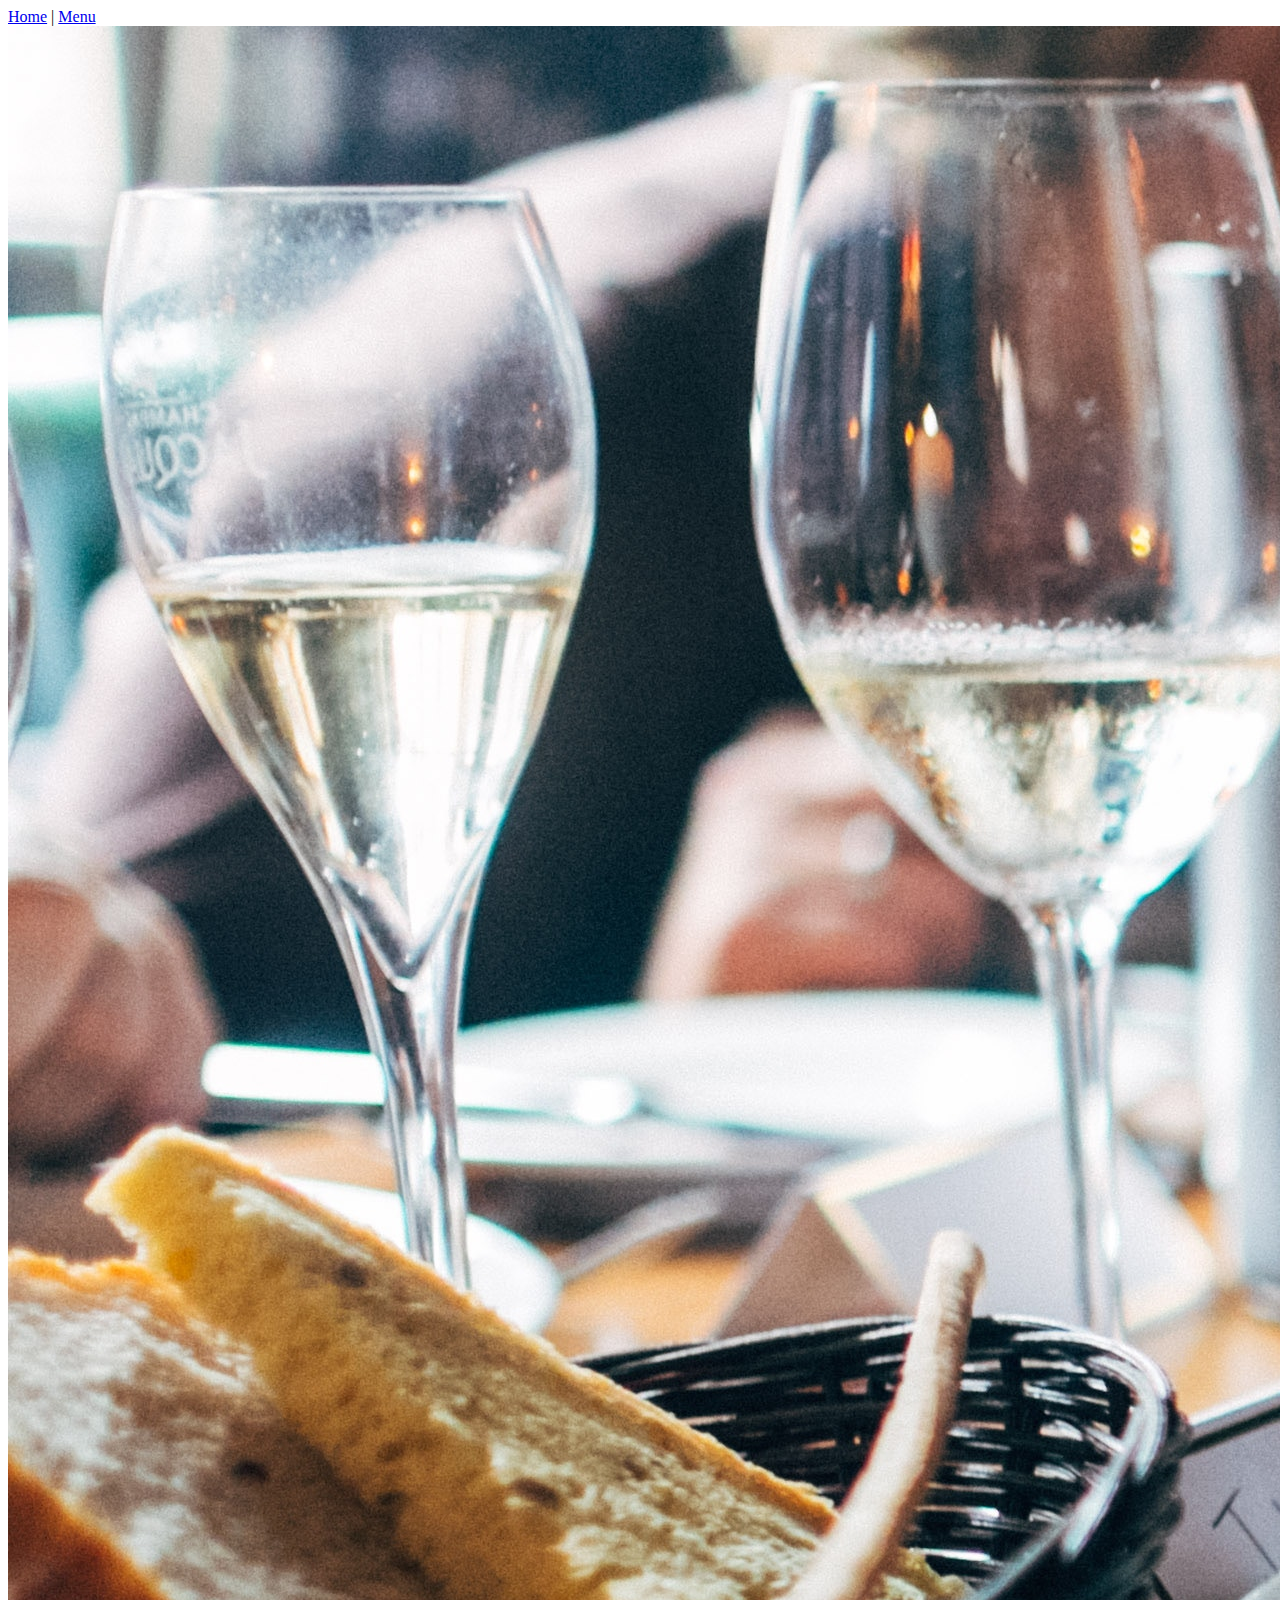
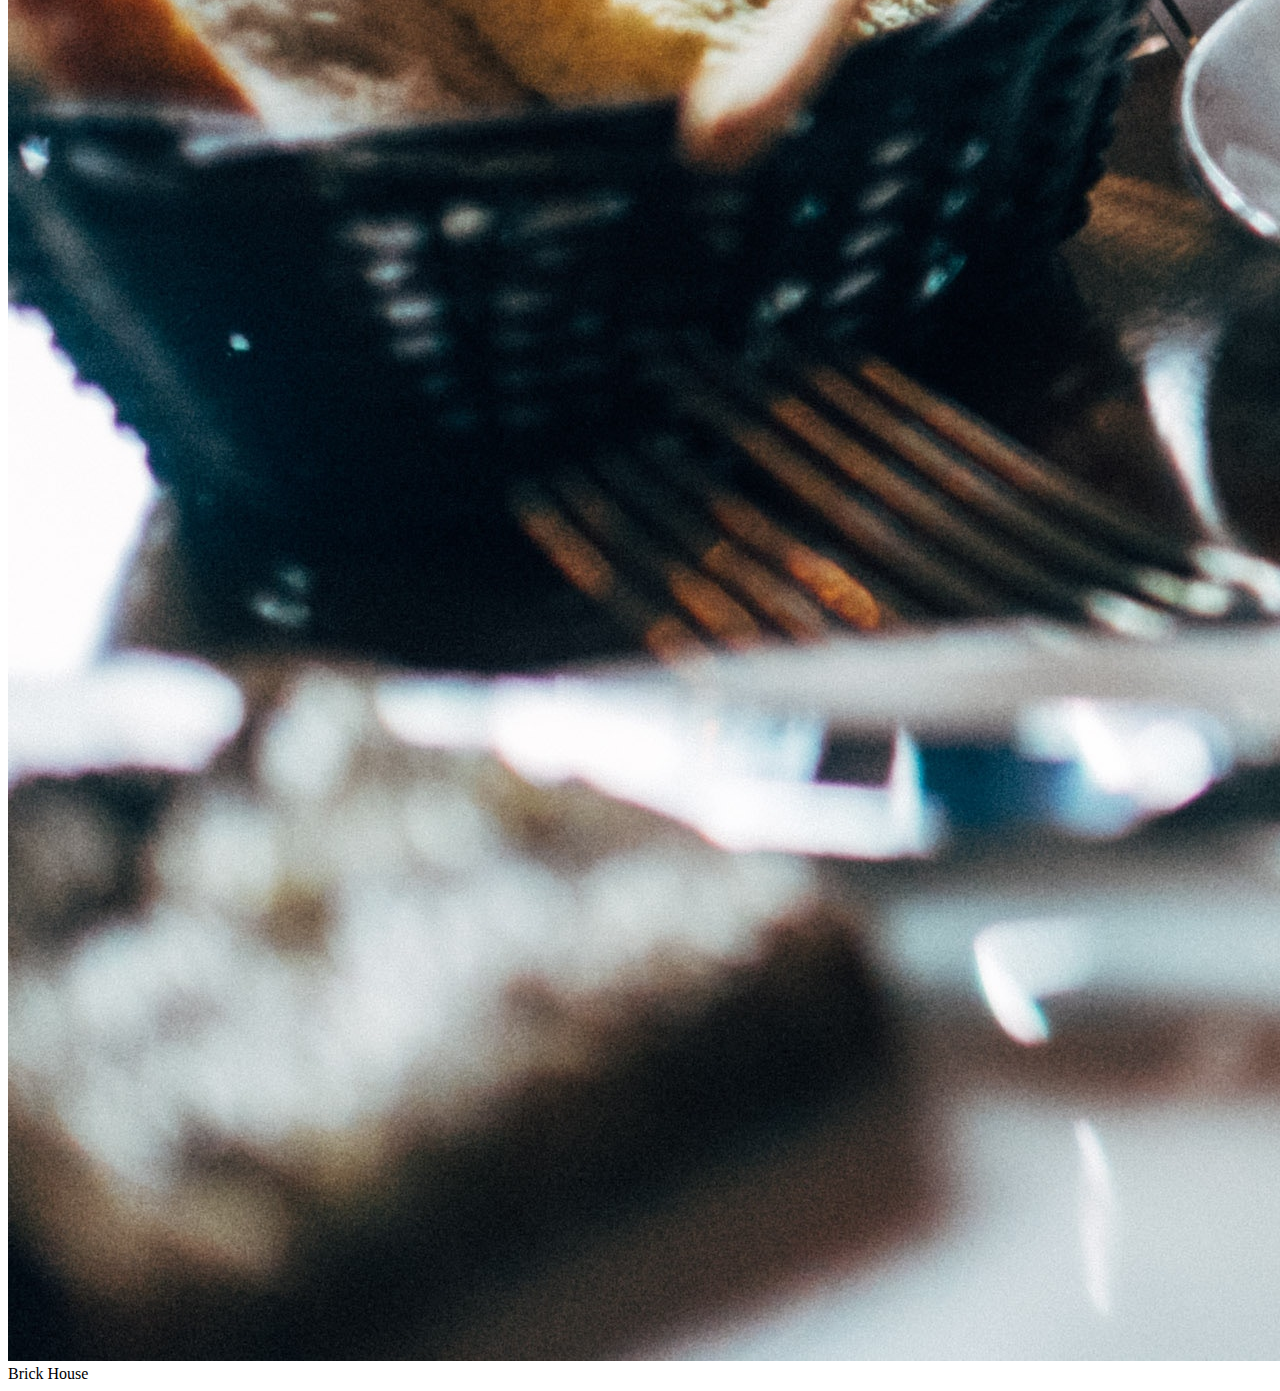
==== page1.html @ 40ca968d "changed image container" ====
<!DOCTYPE html>
<html>
<head>
  <title>
    About Us
  </title>

  <link href="https://fonts.googleapis.com/css?family=Amatic+SC" rel="stylesheet">
  <link href='css/style.css' rel='stylesheet' type='text/css'>

<div id="nav"><a href="index.html">Home</a> | <a href="page2.html">Menu</a> </div>

<div class="imagecontainer">
  <img src="images/jay-wennington-2065.jpg" alt="Brick House" style="width:100%:"/>
    <div class="centered">Brick House</div>
  </div>
</div>
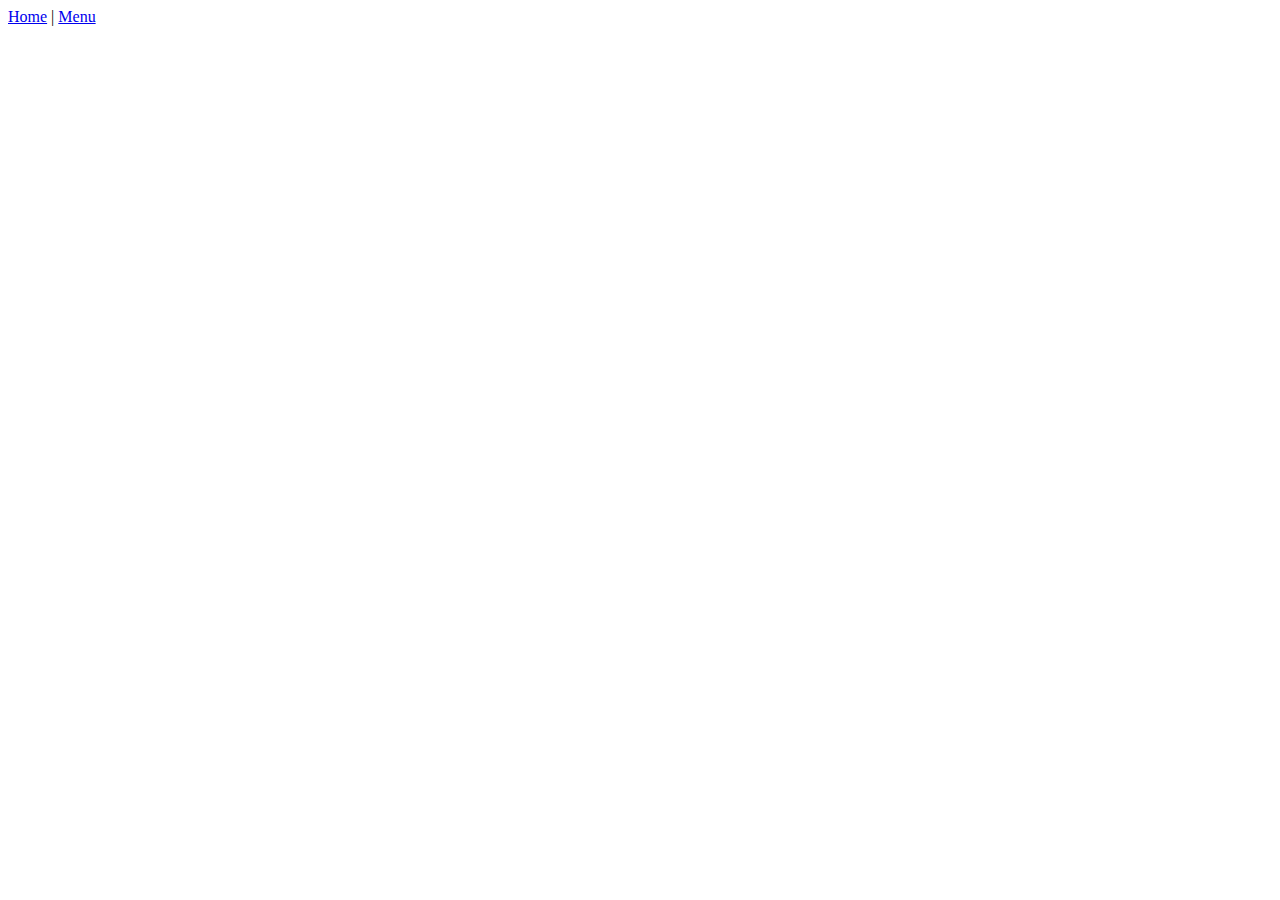
==== commit fa3b376b: "moved image to home page" ====
--- a/page1.html
+++ b/page1.html
@@ -9,9 +9,3 @@
   <link href='css/style.css' rel='stylesheet' type='text/css'>
 
 <div id="nav"><a href="index.html">Home</a> | <a href="page2.html">Menu</a> </div>
-
-<div class="imagecontainer">
-  <img src="images/jay-wennington-2065.jpg" alt="Brick House" style="width:100%:"/>
-    <div class="centered">Brick House</div>
-  </div>
-</div>
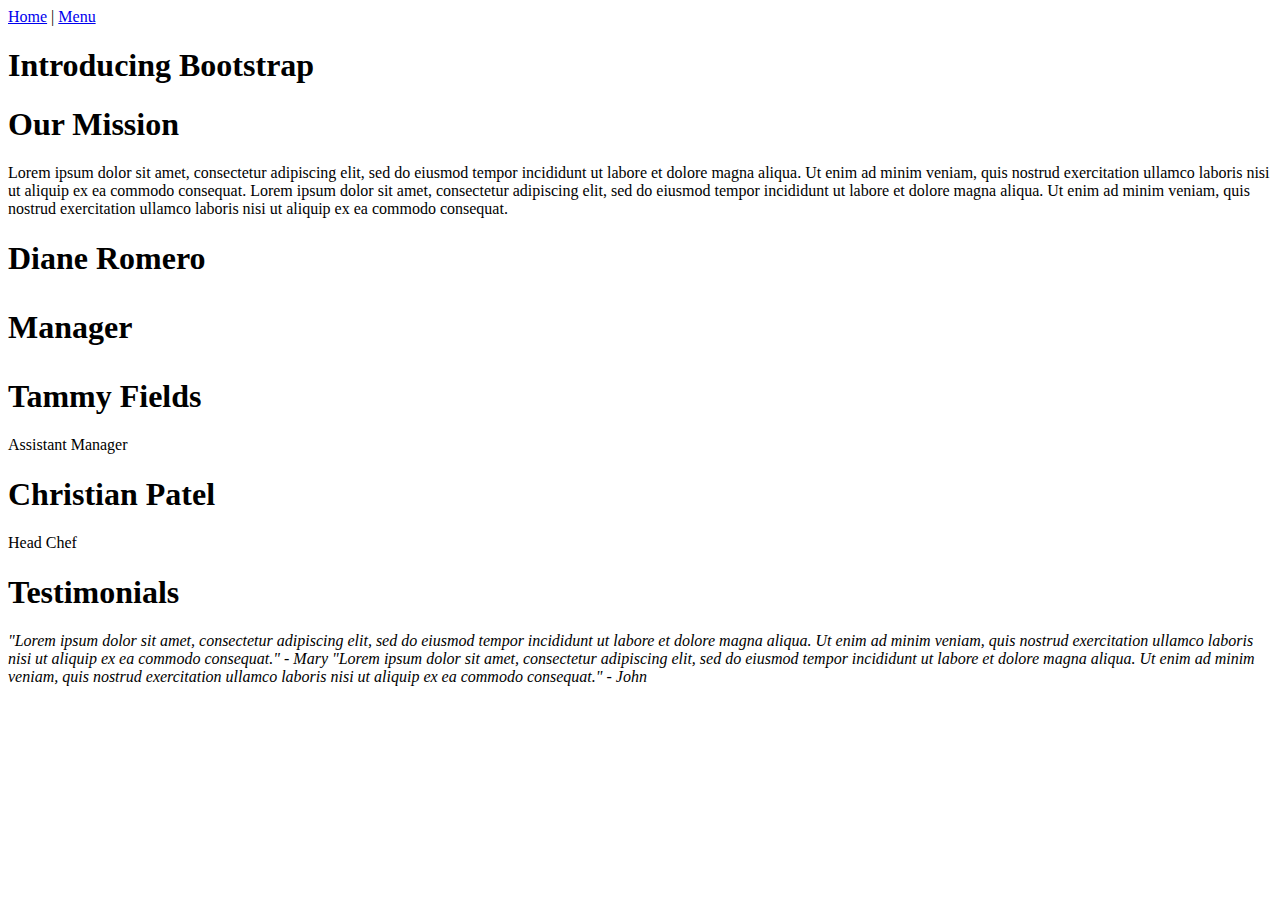
==== commit caac38d1: "added content" ====
--- a/page1.html
+++ b/page1.html
@@ -7,5 +7,40 @@
 
   <link href="https://fonts.googleapis.com/css?family=Amatic+SC" rel="stylesheet">
   <link href='css/style.css' rel='stylesheet' type='text/css'>
-
+</head>
 <div id="nav"><a href="index.html">Home</a> | <a href="page2.html">Menu</a> </div>
+<body>
+  <div class="container">
+      <div class="jumbotron text-center">
+        <h1>Introducing Bootstrap</h1>
+      </div>
+    </div>
+    <div class="container">
+        <div class="row">
+          <div class="col-lg-4">
+            <h1>Our Mission</h1>
+            <p>Lorem ipsum dolor sit amet, consectetur adipiscing elit, sed do eiusmod tempor incididunt ut labore et dolore magna aliqua. Ut enim ad minim veniam, quis nostrud exercitation ullamco laboris nisi ut aliquip ex ea commodo consequat. Lorem ipsum dolor sit amet, consectetur adipiscing elit, sed do eiusmod tempor incididunt ut labore et dolore magna aliqua. Ut enim ad minim veniam, quis nostrud exercitation ullamco laboris nisi ut aliquip ex ea commodo consequat.</p>
+          </div>
+        </div>
+      <div class="row">
+        <div class="col-sm-4">
+          <h1>Diane Romero<h1>
+            <p>Manager</p>
+        </div>
+        <div class="col-sm-4">
+          <h1>Tammy Fields</h1>
+            <p>Assistant Manager</p>
+          </div>
+        <div class="col-sm-4">
+          <h1>Christian Patel</h1>
+          <p>Head Chef</p>
+        </div>
+      </div>
+    <div class="row">
+      <div class="col-lg-4">
+        <h1>Testimonials</h1>
+        <p><em>"Lorem ipsum dolor sit amet, consectetur adipiscing elit, sed do eiusmod tempor incididunt ut labore et dolore magna aliqua. Ut enim ad minim veniam, quis nostrud exercitation ullamco laboris nisi ut aliquip ex ea commodo consequat." - Mary
+        "Lorem ipsum dolor sit amet, consectetur adipiscing elit, sed do eiusmod tempor incididunt ut labore et dolore magna aliqua. Ut enim ad minim veniam, quis nostrud exercitation ullamco laboris nisi ut aliquip ex ea commodo consequat." - John</em></p>
+      </div>
+    </body>
+  </html>     
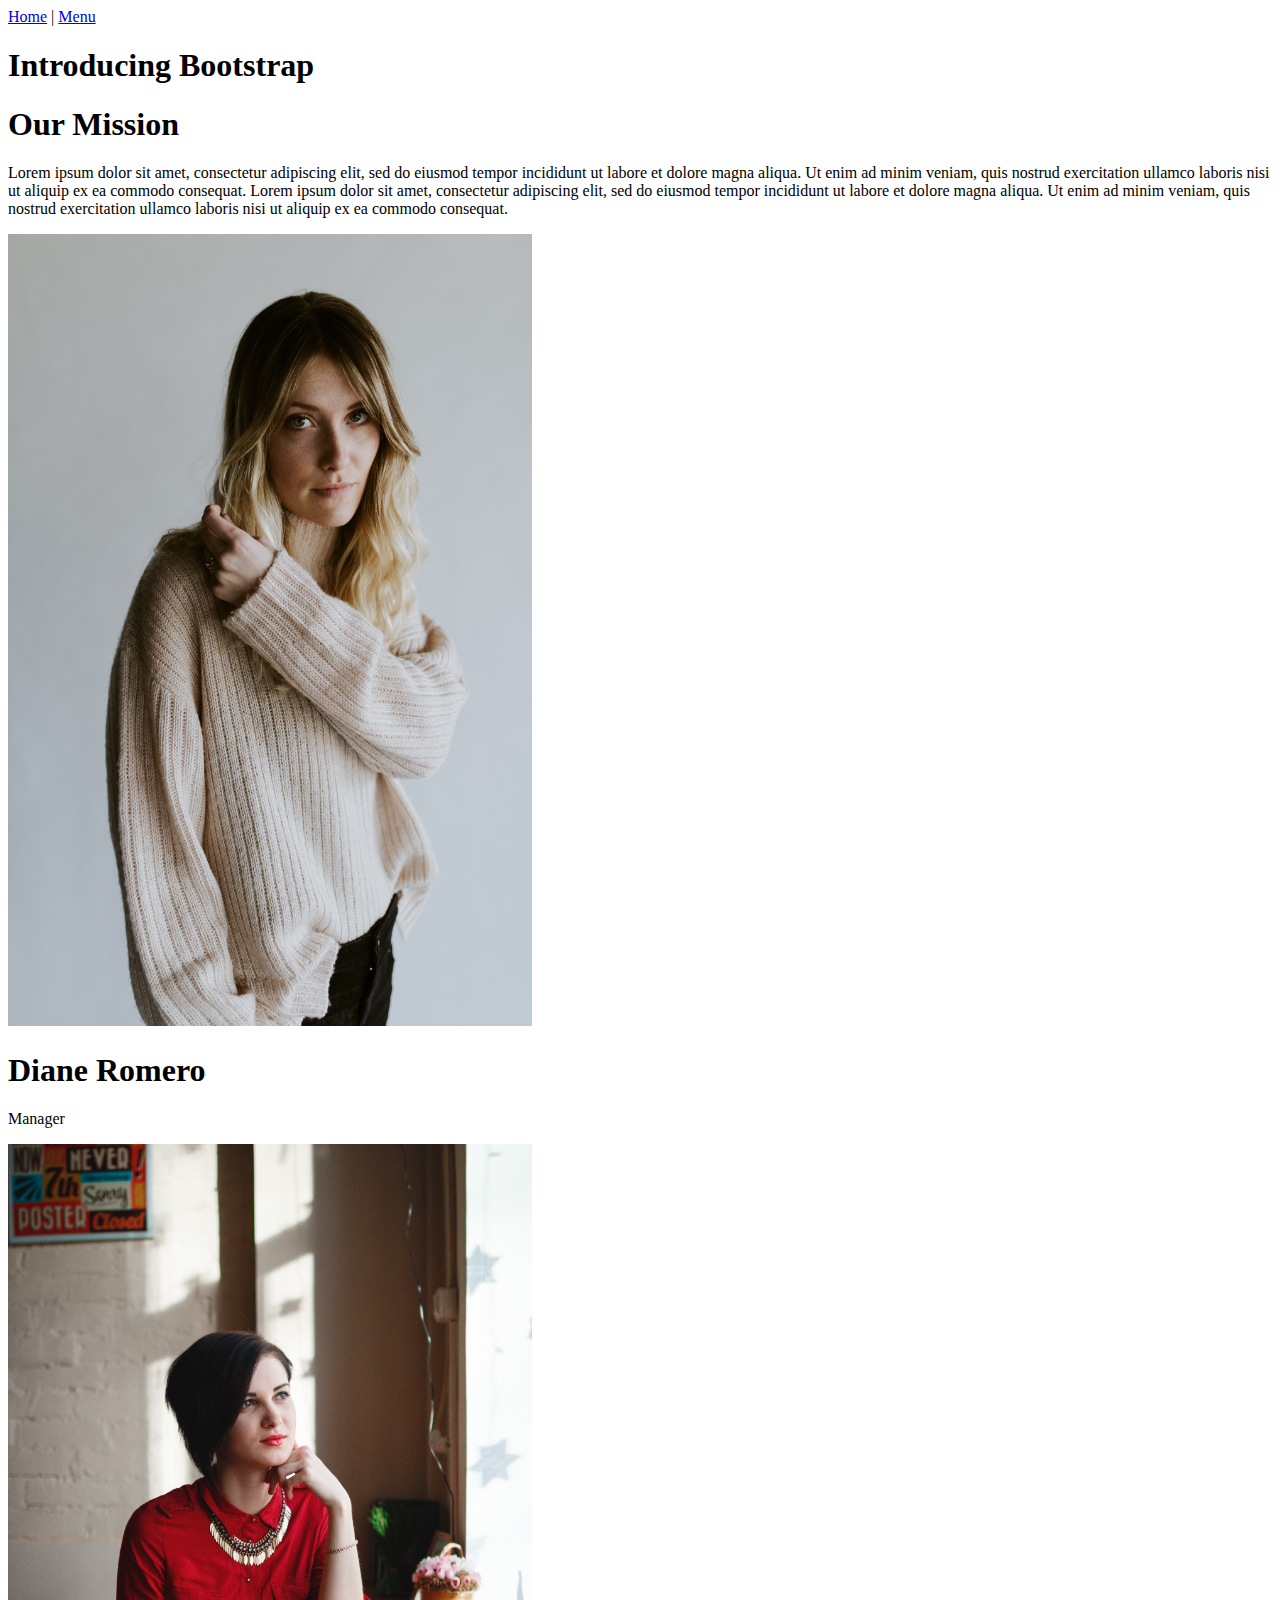
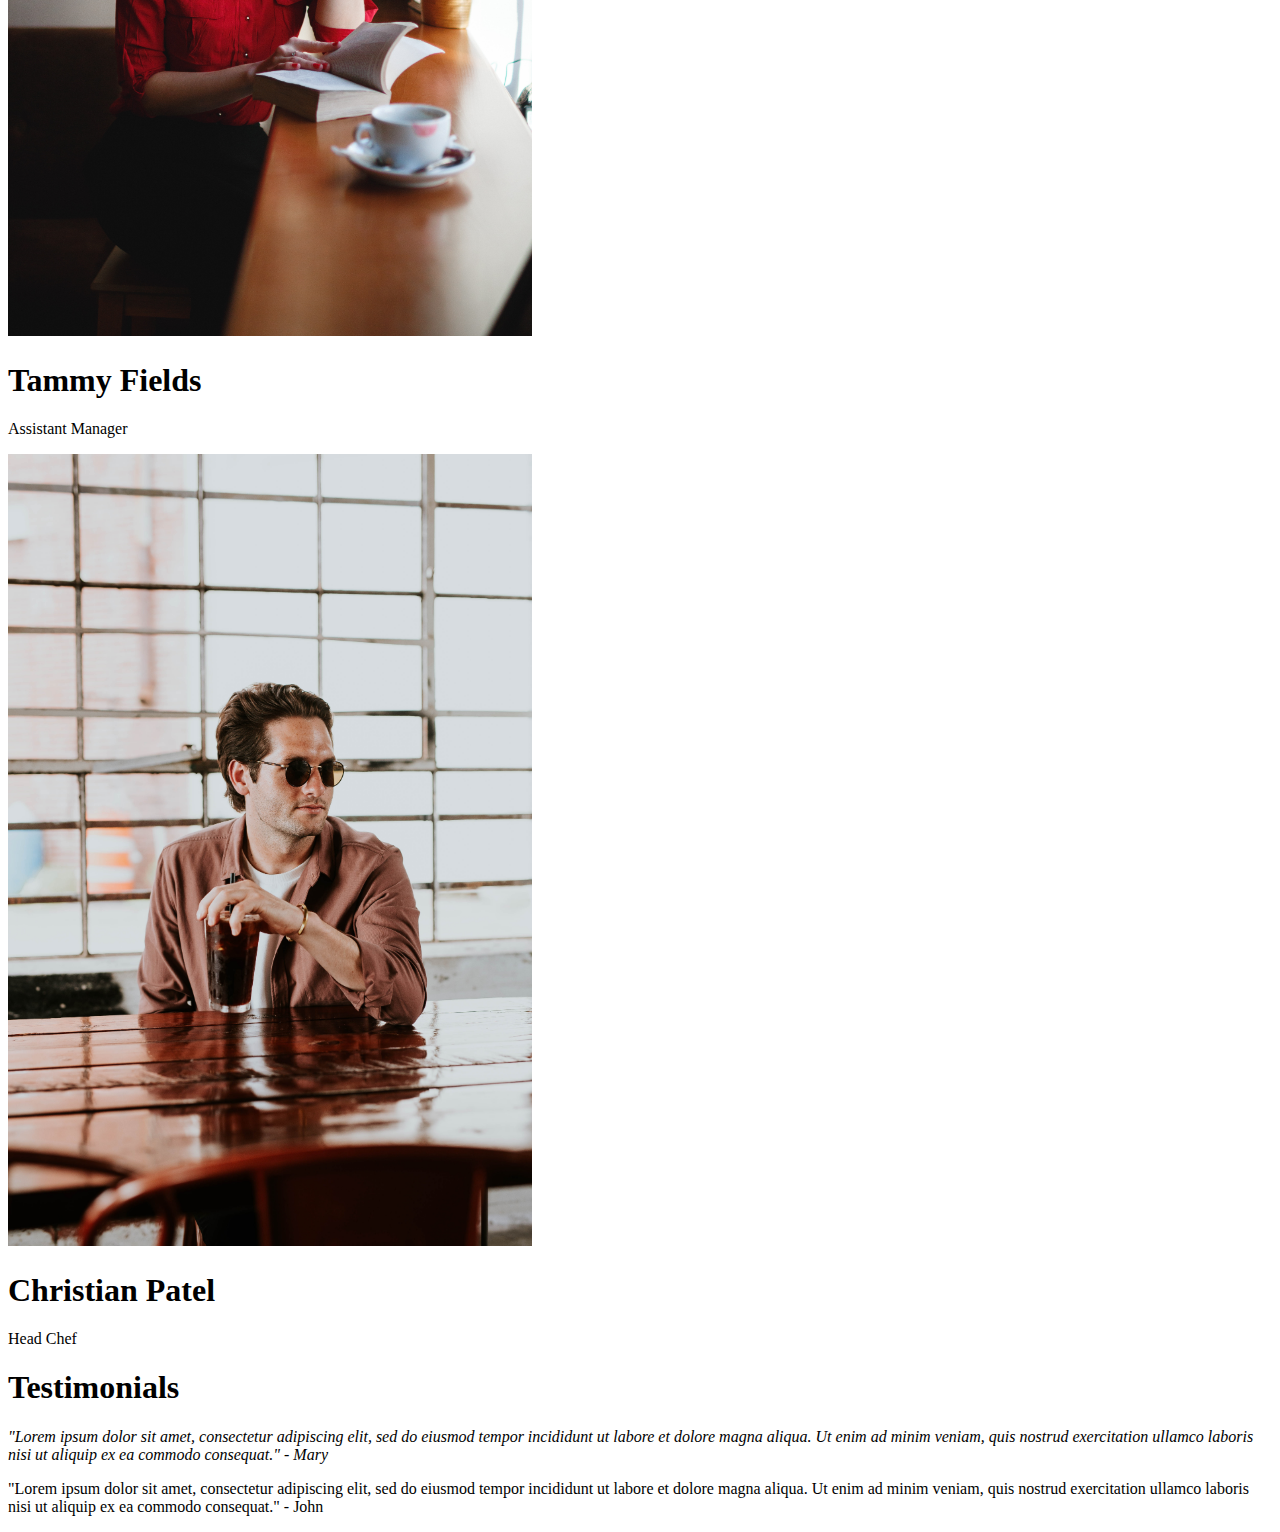
==== commit 782712ef: "added images" ====
--- a/page1.html
+++ b/page1.html
@@ -24,14 +24,17 @@
         </div>
       <div class="row">
         <div class="col-sm-4">
-          <h1>Diane Romero<h1>
+          <img src="images/beth-solano-321063.jpg" width="524" height="792"/>
+          <h1>Diane Romero</h1>
             <p>Manager</p>
         </div>
         <div class="col-sm-4">
+          <img src="images/alexander-solodukhin-4394.jpg" width="524" height="792"/>
           <h1>Tammy Fields</h1>
             <p>Assistant Manager</p>
           </div>
         <div class="col-sm-4">
+          <img src="images/brooke-cagle-274614.jpg" width="524" height="792"/>
           <h1>Christian Patel</h1>
           <p>Head Chef</p>
         </div>
@@ -39,8 +42,8 @@
     <div class="row">
       <div class="col-lg-4">
         <h1>Testimonials</h1>
-        <p><em>"Lorem ipsum dolor sit amet, consectetur adipiscing elit, sed do eiusmod tempor incididunt ut labore et dolore magna aliqua. Ut enim ad minim veniam, quis nostrud exercitation ullamco laboris nisi ut aliquip ex ea commodo consequat." - Mary
-        "Lorem ipsum dolor sit amet, consectetur adipiscing elit, sed do eiusmod tempor incididunt ut labore et dolore magna aliqua. Ut enim ad minim veniam, quis nostrud exercitation ullamco laboris nisi ut aliquip ex ea commodo consequat." - John</em></p>
+        <p><em>"Lorem ipsum dolor sit amet, consectetur adipiscing elit, sed do eiusmod tempor incididunt ut labore et dolore magna aliqua. Ut enim ad minim veniam, quis nostrud exercitation ullamco laboris nisi ut aliquip ex ea commodo consequat." - Mary</em></p>
+        <p>"Lorem ipsum dolor sit amet, consectetur adipiscing elit, sed do eiusmod tempor incididunt ut labore et dolore magna aliqua. Ut enim ad minim veniam, quis nostrud exercitation ullamco laboris nisi ut aliquip ex ea commodo consequat." - John</em></p>
       </div>
     </body>
-  </html>     
+  </html>
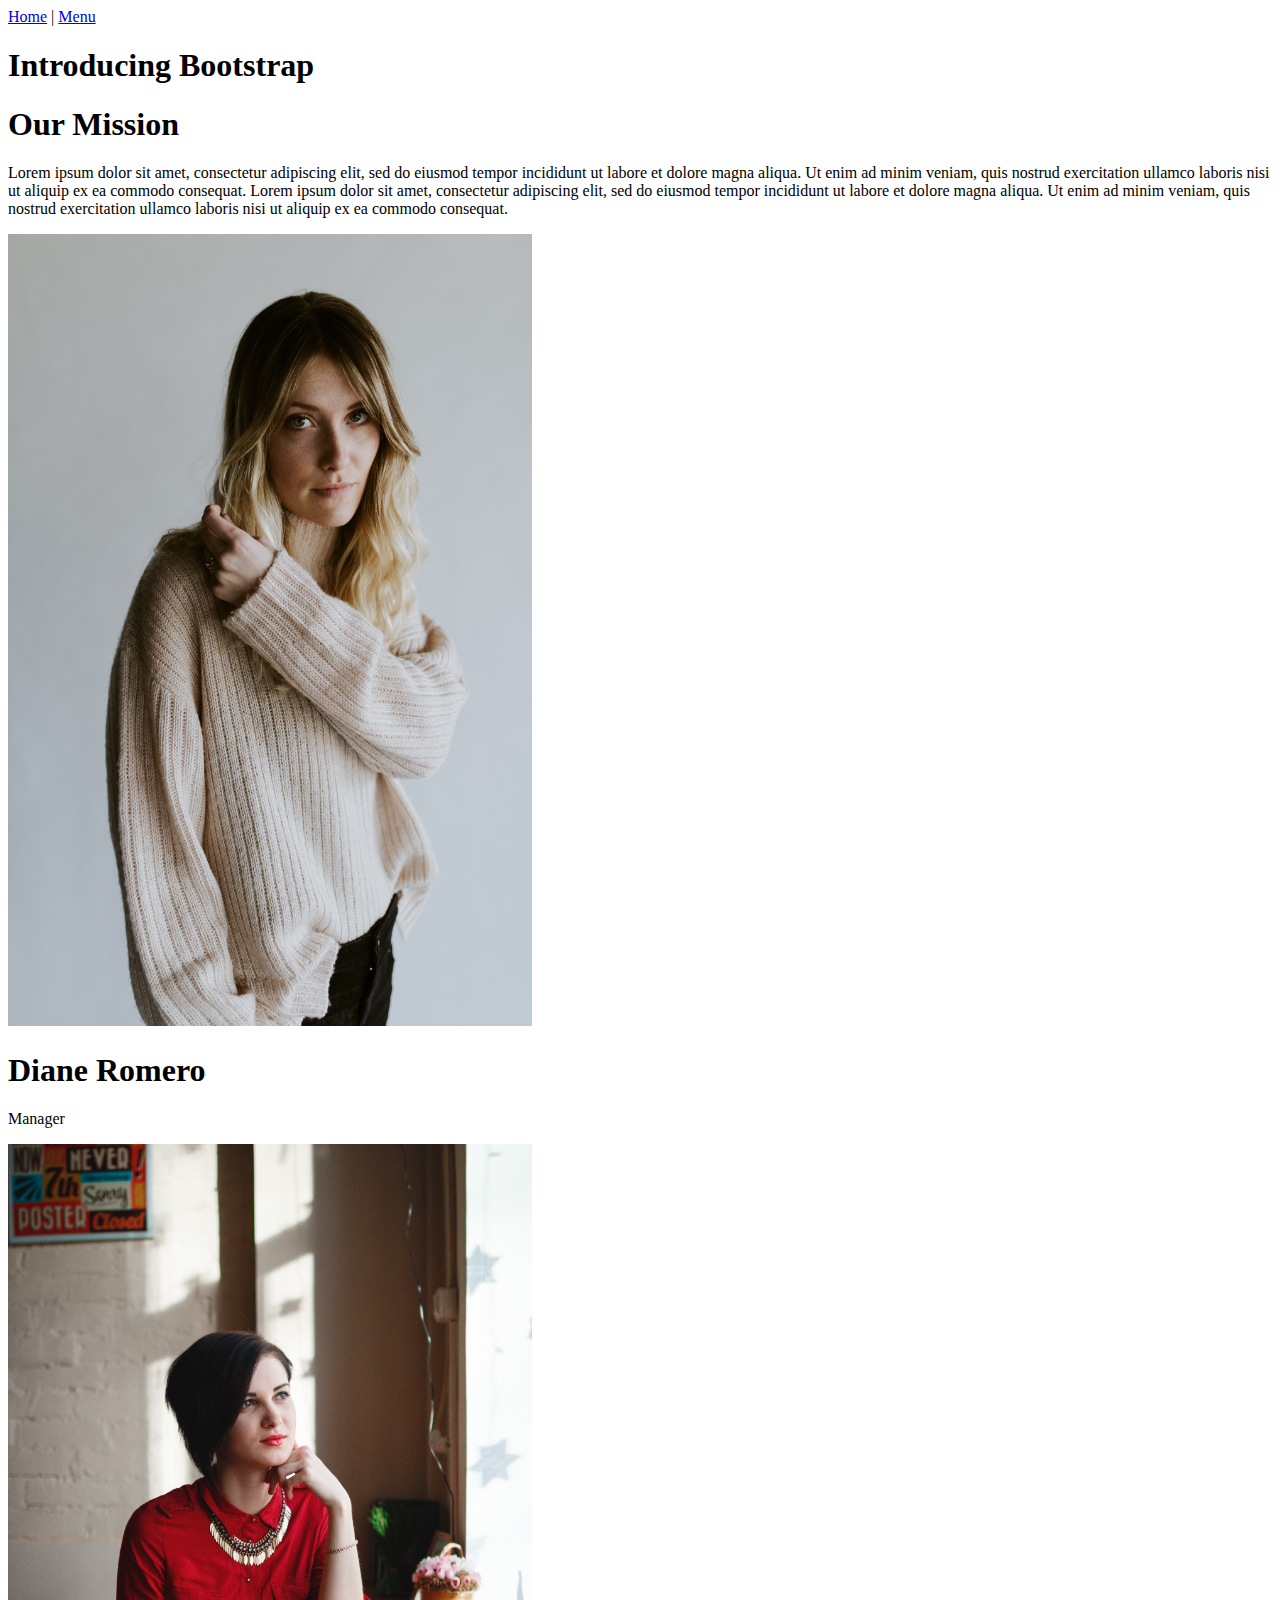
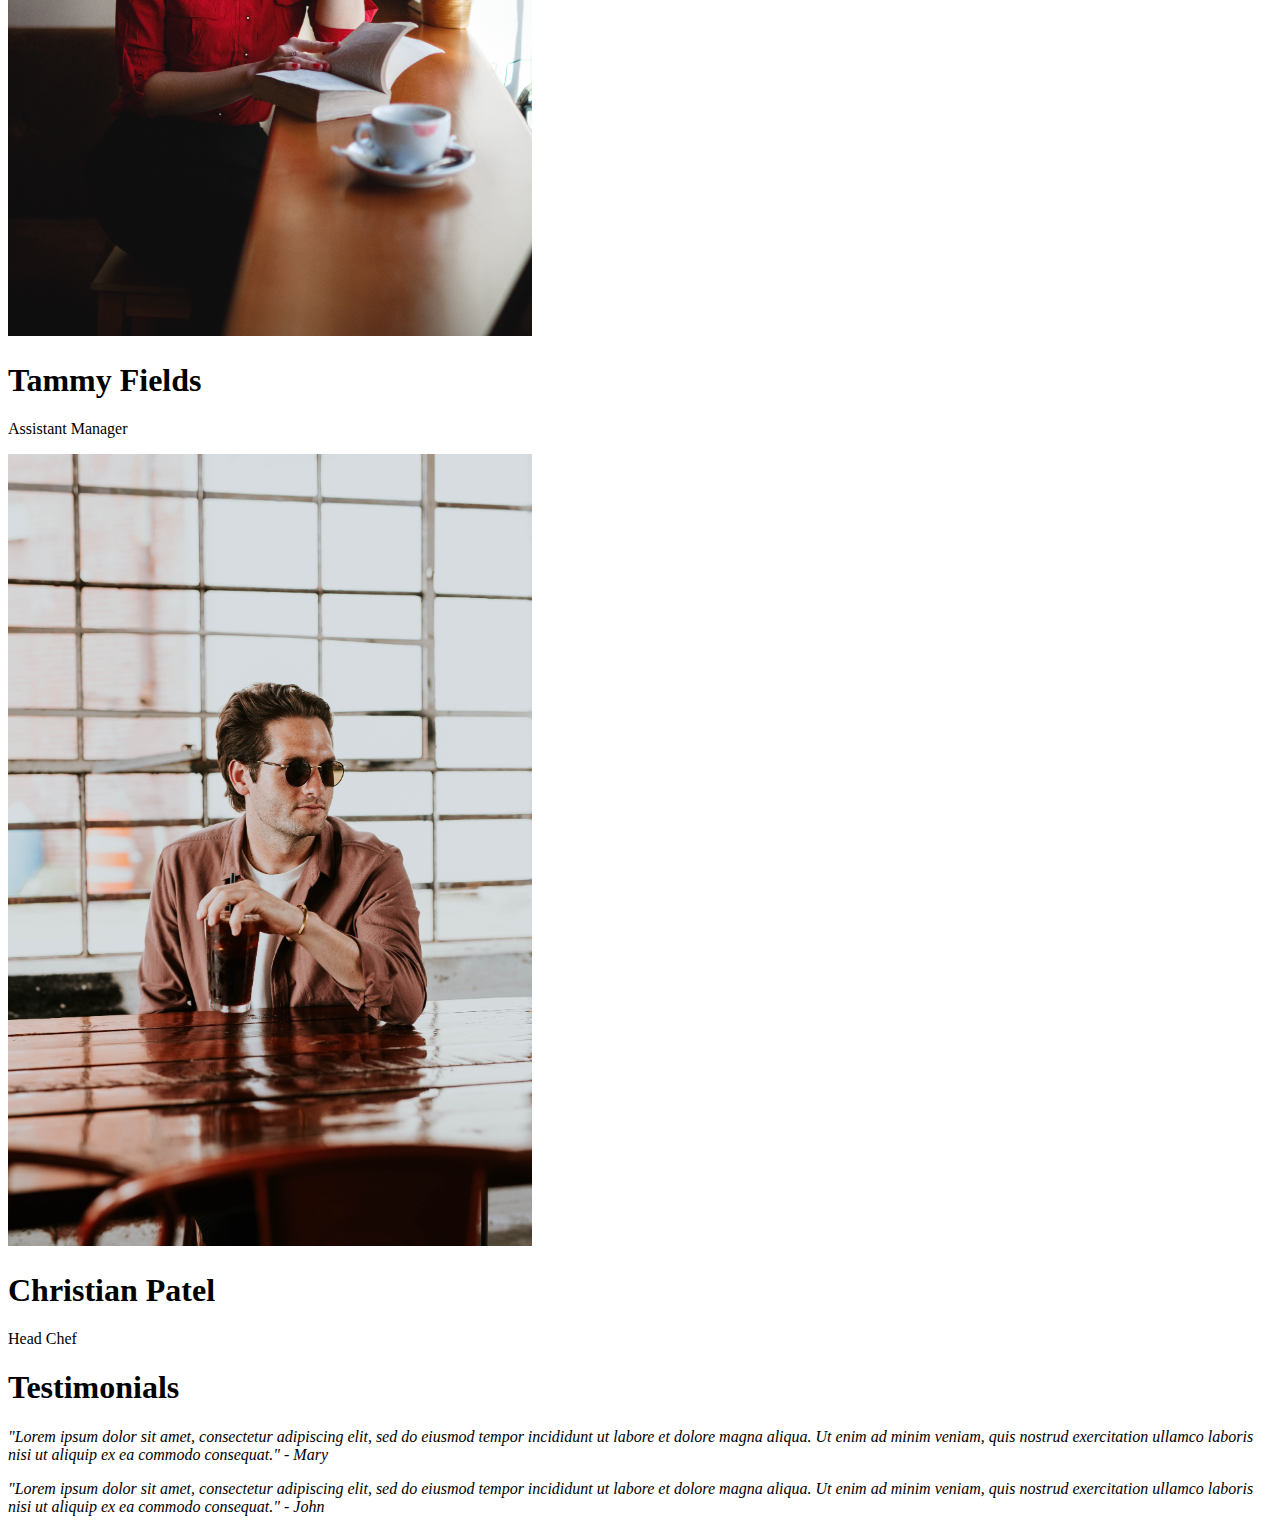
==== commit a96afa3a: "fixed typo" ====
--- a/page1.html
+++ b/page1.html
@@ -43,7 +43,7 @@
       <div class="col-lg-4">
         <h1>Testimonials</h1>
         <p><em>"Lorem ipsum dolor sit amet, consectetur adipiscing elit, sed do eiusmod tempor incididunt ut labore et dolore magna aliqua. Ut enim ad minim veniam, quis nostrud exercitation ullamco laboris nisi ut aliquip ex ea commodo consequat." - Mary</em></p>
-        <p>"Lorem ipsum dolor sit amet, consectetur adipiscing elit, sed do eiusmod tempor incididunt ut labore et dolore magna aliqua. Ut enim ad minim veniam, quis nostrud exercitation ullamco laboris nisi ut aliquip ex ea commodo consequat." - John</em></p>
+        <p><em>"Lorem ipsum dolor sit amet, consectetur adipiscing elit, sed do eiusmod tempor incididunt ut labore et dolore magna aliqua. Ut enim ad minim veniam, quis nostrud exercitation ullamco laboris nisi ut aliquip ex ea commodo consequat." - John</em></p>
       </div>
     </body>
   </html>
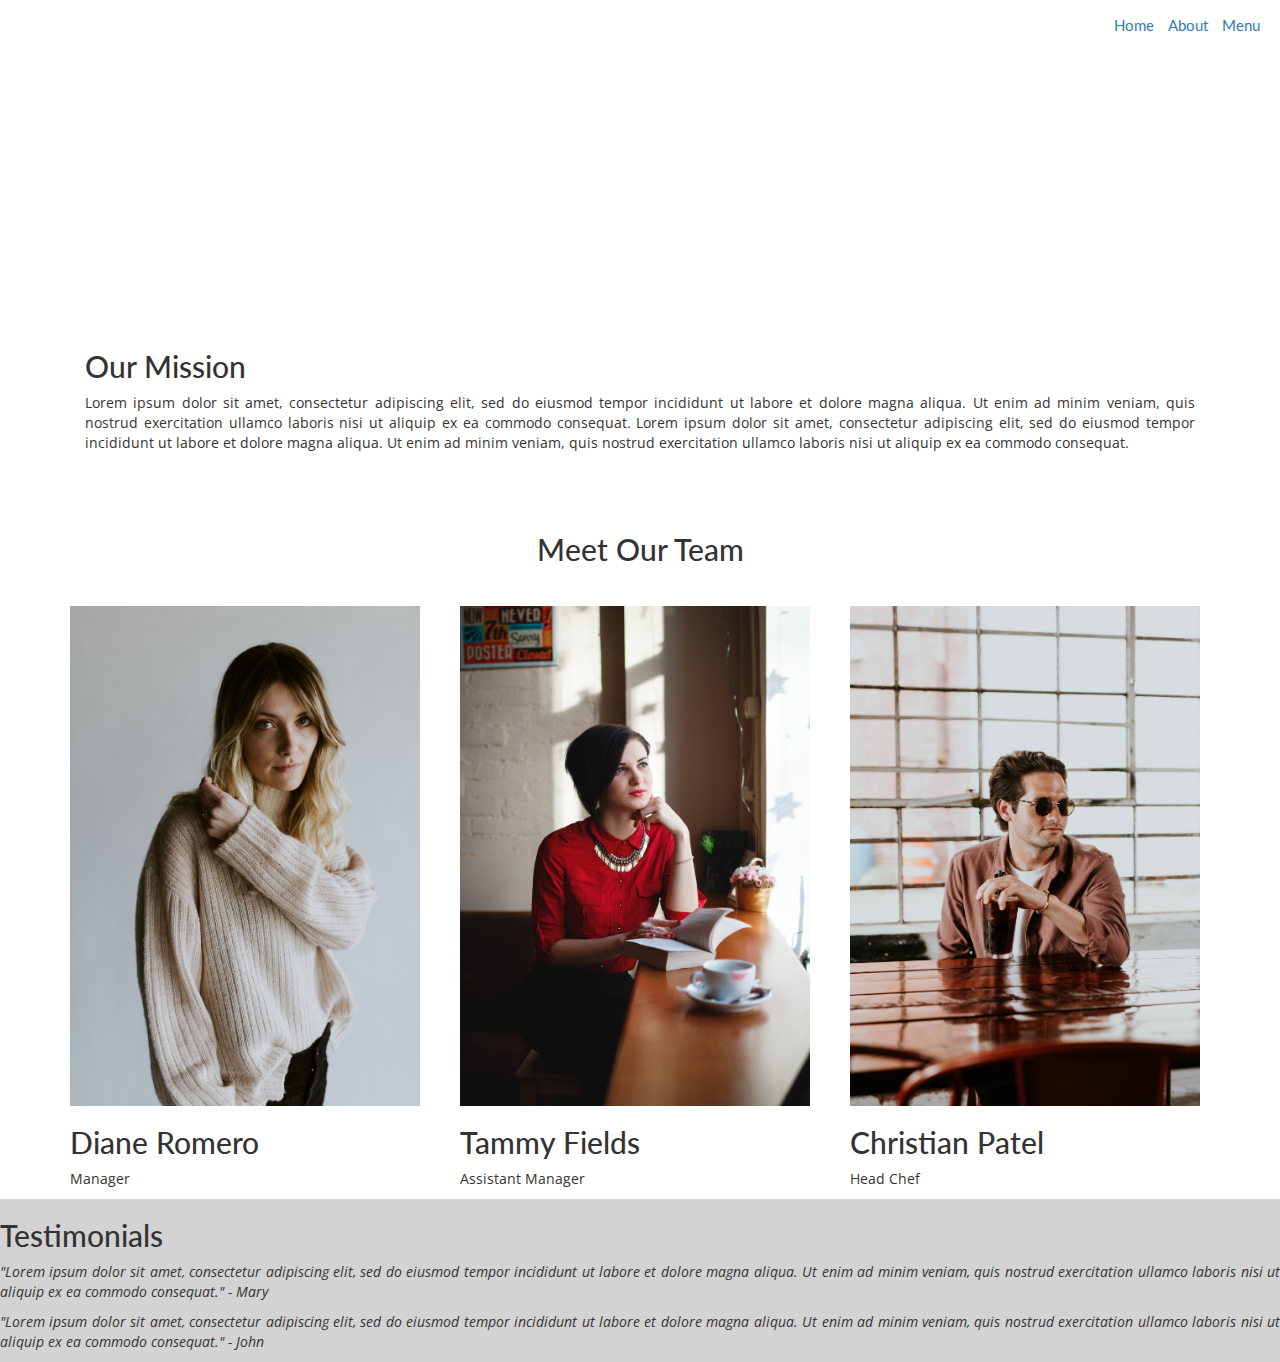
==== commit 579690d1: "fixed changes" ====
--- a/page1.html
+++ b/page1.html
@@ -4,46 +4,58 @@
   <title>
     About Us
   </title>
-
+  <link rel="stylesheet" href="https://maxcdn.bootstrapcdn.com/bootstrap/3.3.7/css/bootstrap.min.css" integrity="sha384-BVYiiSIFeK1dGmJRAkycuHAHRg32OmUcww7on3RYdg4Va+PmSTsz/K68vbdEjh4u" crossorigin="anonymous">
   <link href="https://fonts.googleapis.com/css?family=Amatic+SC" rel="stylesheet">
   <link href='css/style.css' rel='stylesheet' type='text/css'>
+  <link href="https://fonts.googleapis.com/css?family=Lato|Open+Sans|Playfair+Display" rel="stylesheet">
 </head>
-<div id="nav"><a href="index.html">Home</a> | <a href="page2.html">Menu</a> </div>
 <body>
-  <div class="container">
-      <div class="jumbotron text-center">
-        <h1>Introducing Bootstrap</h1>
-      </div>
+    <div id="hero3">
+      <ul class="nav">
+        <a href="index.html">Home</a>  <a href="page1.html">About</a>  <a href="page2.html">Menu</a>
+      </ul>
+      <h1>About Us</h1>
     </div>
     <div class="container">
         <div class="row">
-          <div class="col-lg-4">
+          <div class="col-lg-12 menu-pad">
             <h1>Our Mission</h1>
             <p>Lorem ipsum dolor sit amet, consectetur adipiscing elit, sed do eiusmod tempor incididunt ut labore et dolore magna aliqua. Ut enim ad minim veniam, quis nostrud exercitation ullamco laboris nisi ut aliquip ex ea commodo consequat. Lorem ipsum dolor sit amet, consectetur adipiscing elit, sed do eiusmod tempor incididunt ut labore et dolore magna aliqua. Ut enim ad minim veniam, quis nostrud exercitation ullamco laboris nisi ut aliquip ex ea commodo consequat.</p>
           </div>
         </div>
       <div class="row">
-        <div class="col-sm-4">
-          <img src="images/beth-solano-321063.jpg" width="524" height="792"/>
-          <h1>Diane Romero</h1>
-            <p>Manager</p>
+        <div id="names">
+          <h1>Meet Our Team</h1>
         </div>
-        <div class="col-sm-4">
-          <img src="images/alexander-solodukhin-4394.jpg" width="524" height="792"/>
-          <h1>Tammy Fields</h1>
-            <p>Assistant Manager</p>
+        <div class="col-lg-4 aboutus-imgpad">
+          <img src="images/beth-solano-321063.jpg" width="350" height="500"/>
+            <div id="names">
+              <h2>Diane Romero</h2>
+              <p>Manager</p>
+            </div>
+        </div>
+        <div class="col-lg-4 aboutus-imgpad">
+          <img src="images/alexander-solodukhin-4394.jpg" width="350" height="500"/>
+            <div id="names">
+              <h2>Tammy Fields</h2>
+              <p>Assistant Manager</p>
+            </div>
           </div>
-        <div class="col-sm-4">
-          <img src="images/brooke-cagle-274614.jpg" width="524" height="792"/>
-          <h1>Christian Patel</h1>
-          <p>Head Chef</p>
+        <div class="col-lg-4 aboutus-imgpad">
+          <img src="images/brooke-cagle-274614.jpg" width="350" height="500"/>
+            <div id="names">
+              <h2>Christian Patel</h2>
+              <p>Head Chef</p>
+            </div>
         </div>
       </div>
+    </div>
     <div class="row">
-      <div class="col-lg-4">
+      <div class="col-md-12 test-color">
         <h1>Testimonials</h1>
         <p><em>"Lorem ipsum dolor sit amet, consectetur adipiscing elit, sed do eiusmod tempor incididunt ut labore et dolore magna aliqua. Ut enim ad minim veniam, quis nostrud exercitation ullamco laboris nisi ut aliquip ex ea commodo consequat." - Mary</em></p>
         <p><em>"Lorem ipsum dolor sit amet, consectetur adipiscing elit, sed do eiusmod tempor incididunt ut labore et dolore magna aliqua. Ut enim ad minim veniam, quis nostrud exercitation ullamco laboris nisi ut aliquip ex ea commodo consequat." - John</em></p>
       </div>
+    </div>
     </body>
   </html>
--- a/css/style.css
+++ b/css/style.css
@@ -0,0 +1,112 @@
+.nav{
+    list-style:none;
+    margin:0;
+    padding-right:10px;
+    padding-top: 15px;
+    text-align:right;
+    font-size: 15px;
+    font-family: 'Lato', sans-serif;
+    color: white;
+}
+.nav a{
+  display:inline-block;
+  padding-right:10px;
+  padding-top: 0px;
+}
+.nav a:visited {
+  text-decoration: none;
+  color: white;
+}
+.nav a:hover{
+  color: gray;
+  font-size: 15px;
+}
+#hero{
+  background-image: url("../images/luca-bravo-287775.jpg");
+  background-size: 100% auto;
+  height: 300px;
+  background-repeat: no-repeat;
+  background-position: center;
+}
+#hero h1{
+  color: white;
+  text-align: center;
+  padding-top: 50px;
+  font-family: 'Playfair Display', serif;
+  font-size: 50px;
+}
+#hero2{
+  background-image: url("../images/jay-wennington-2065 copy.jpg");
+  background-size: 100% auto;
+  height: 600px;
+  background-repeat: no-repeat;
+  background-position: center;
+}
+#hero2 h1{
+  color: white;
+  text-align: center;
+  padding-top: 200px;
+  padding-bottom: 200px;
+  font-family: 'Playfair Display', serif;
+  font-size: 75px;
+}
+#hero3{
+  background-image: url("../images/peter-wendt-123928.jpg");
+  background-size: 100% auto;
+  height: 300px;
+  background-repeat: no-repeat;
+  background-position: center;
+}
+#hero3 h1{
+  color: white;
+  text-align: center;
+  padding-top: 50px;
+  font-family: 'Playfair Display', serif;
+  font-size: 50px;
+}
+h1{
+  font-family: 'Lato', sans-serif;
+  font-size: 30px;
+}
+h2{
+  font-family: 'Lato', sans-serif;
+}
+p{
+  font-family: 'Open Sans', sans-serif;
+  font-size: 14px;
+  text-align: justify;
+}
+h3{
+  font-family: 'Lato', sans-serif;
+  font-size: 15px;
+  font-weight: bolder;
+}
+.homepage-pad {
+  padding-left: 100px;
+  padding-top: 100px;
+}
+.homeimage-pad {
+  padding-top: 30px;
+}
+.aboutus-imgpad {
+  padding-top: 30px;
+}
+.menu-pad {
+  padding-top: 30px;
+  padding-bottom: 50px;
+  padding-left: 30px;
+  padding-right: 30px;
+}
+#names h1{
+  text-align: center;
+}
+#names h2{
+  text-align: left;
+}
+#names p{
+  text-align: left;
+}
+.test-color{
+  background-color: #D3D3D3;
+  background-size: 100% auto;
+}
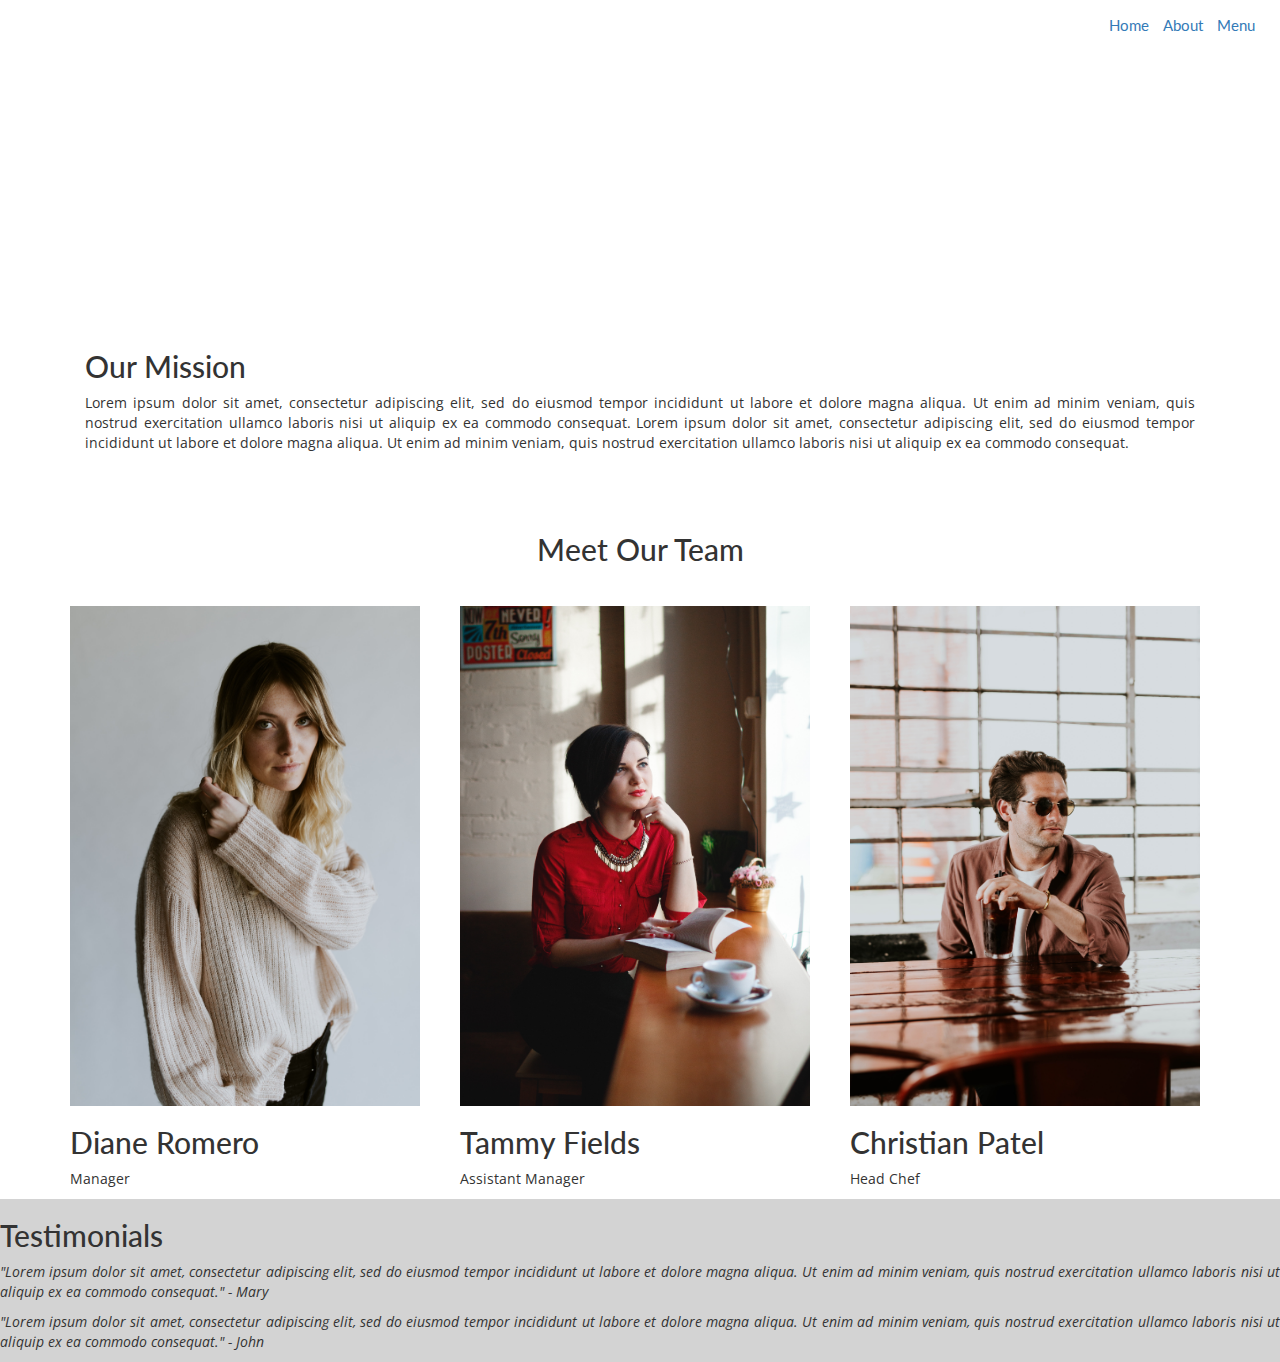
==== commit ae6cb620: "fixed resizing issue" ====
--- a/page1.html
+++ b/page1.html
@@ -8,6 +8,7 @@
   <link href="https://fonts.googleapis.com/css?family=Amatic+SC" rel="stylesheet">
   <link href='css/style.css' rel='stylesheet' type='text/css'>
   <link href="https://fonts.googleapis.com/css?family=Lato|Open+Sans|Playfair+Display" rel="stylesheet">
+  <meta charset=“utf-8”><meta name=“viewport” content=“width=device-width, initial-scale=1”>
 </head>
 <body>
     <div id="hero3">
--- a/css/style.css
+++ b/css/style.css
@@ -1,7 +1,7 @@
 .nav{
     list-style:none;
     margin:0;
-    padding-right:10px;
+    padding-right:15px;
     padding-top: 15px;
     text-align:right;
     font-size: 15px;
@@ -14,7 +14,6 @@
   padding-top: 0px;
 }
 .nav a:visited {
-  text-decoration: none;
   color: white;
 }
 .nav a:hover{
